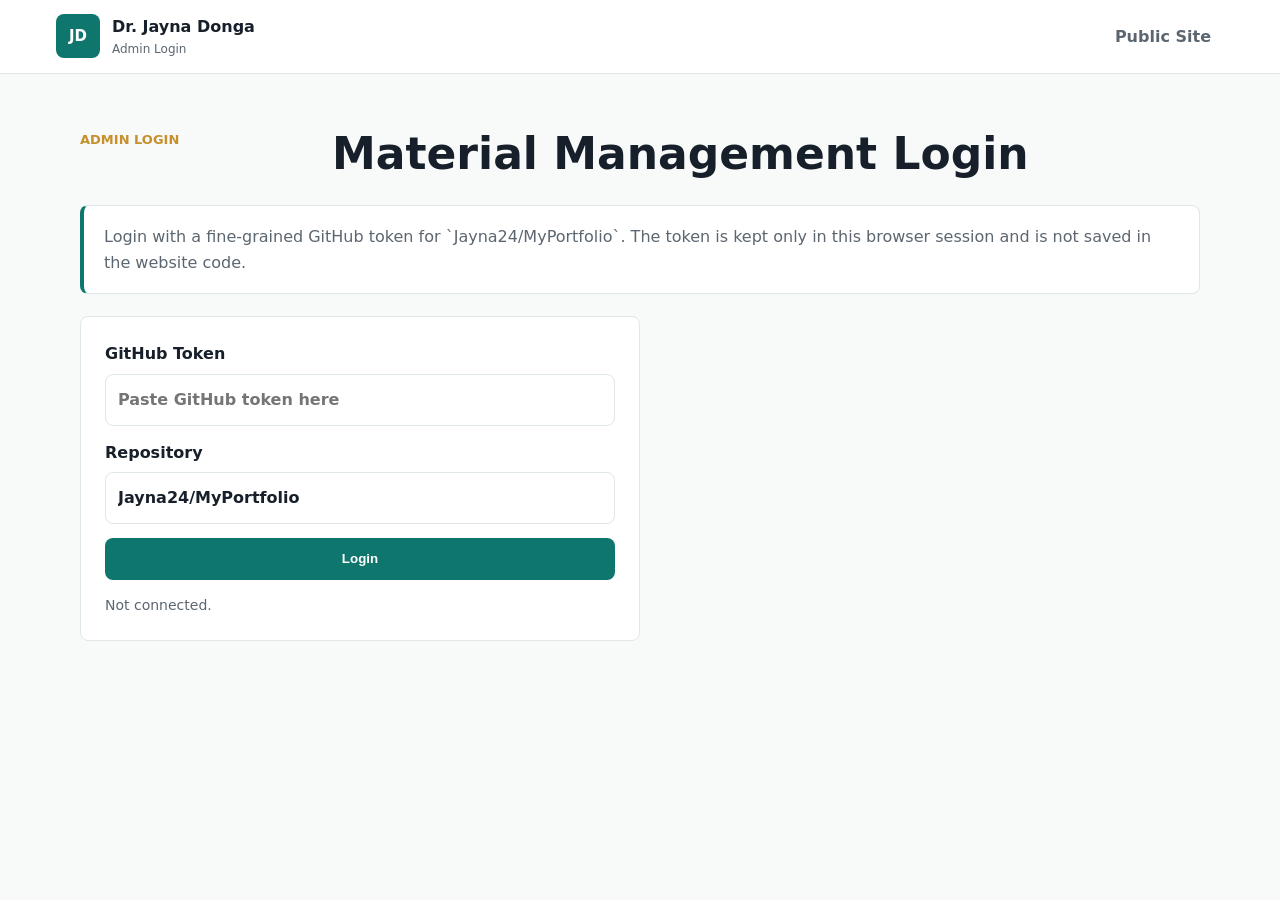
==== admin-login.html @ 8943fa87 "Split admin login and material management pages" ====
<!doctype html>
<html lang="en">
  <head>
    <meta charset="utf-8">
    <meta name="viewport" content="width=device-width, initial-scale=1">
    <title>Admin Login | Dr. Jayna Donga Materials</title>
    <meta name="description" content="Admin login page for Dr. Jayna Donga material management.">
    <link rel="stylesheet" href="styles.css">
  </head>
  <body>
    <header class="site-header">
      <a class="brand" href="index.html" aria-label="Back to portfolio">
        <span class="brand-mark">JD</span>
        <span>
          <strong>Dr. Jayna Donga</strong>
          <small>Admin Login</small>
        </span>
      </a>
      <nav class="site-nav admin-nav" aria-label="Admin navigation">
        <a href="index.html">Public Site</a>
      </nav>
    </header>

    <main>
      <section class="section admin-panel">
        <div class="section-heading">
          <p class="eyebrow">Admin Login</p>
          <h1>Material Management Login</h1>
        </div>
        <div class="admin-note">
          <p>Login with a fine-grained GitHub token for `Jayna24/MyPortfolio`. The token is kept only in this browser session and is not saved in the website code.</p>
        </div>
        <form class="upload-form admin-login-card" id="adminLoginForm">
          <label>
            GitHub Token
            <input id="githubToken" type="password" autocomplete="off" placeholder="Paste GitHub token here">
          </label>
          <label>
            Repository
            <input id="githubRepo" type="text" value="Jayna24/MyPortfolio">
          </label>
          <button class="button primary" type="button" id="adminLogin">Login</button>
          <p class="form-status" id="loginStatus">Not connected.</p>
        </form>
      </section>
    </main>

    <script src="script.js"></script>
  </body>
</html>
---- styles.css ----
:root {
  --ink: #17202a;
  --muted: #5c6670;
  --line: #dfe7ea;
  --paper: #f7faf9;
  --white: #ffffff;
  --teal: #0f766e;
  --teal-dark: #0a4d48;
  --gold: #c6902d;
  --plum: #7c3f58;
  --shadow: 0 18px 45px rgba(23, 32, 42, 0.14);
}

* {
  box-sizing: border-box;
}

html {
  scroll-behavior: smooth;
}

body {
  margin: 0;
  background: var(--paper);
  color: var(--ink);
  font-family: Inter, ui-sans-serif, system-ui, -apple-system, BlinkMacSystemFont, "Segoe UI", sans-serif;
  line-height: 1.6;
}

a {
  color: inherit;
}

h1,
h2,
h3,
p,
li {
  overflow-wrap: anywhere;
}

.site-header {
  position: sticky;
  top: 0;
  z-index: 10;
  display: flex;
  align-items: center;
  justify-content: space-between;
  gap: 24px;
  padding: 14px 56px;
  background: rgba(255, 255, 255, 0.94);
  border-bottom: 1px solid var(--line);
  backdrop-filter: blur(12px);
}

.brand {
  display: inline-flex;
  align-items: center;
  gap: 12px;
  text-decoration: none;
}

.brand-mark {
  display: grid;
  width: 44px;
  height: 44px;
  place-items: center;
  border-radius: 8px;
  background: var(--teal);
  color: var(--white);
  font-size: 15px;
  font-weight: 900;
}

.brand strong,
.brand small {
  display: block;
}

.brand small {
  color: var(--muted);
  font-size: 12px;
}

.site-nav {
  display: flex;
  gap: 4px;
}

.site-nav a,
.nav-toggle,
.filter,
.button {
  min-height: 42px;
  border-radius: 8px;
  font-weight: 800;
}

.site-nav a {
  display: inline-flex;
  align-items: center;
  padding: 8px 13px;
  color: var(--muted);
  text-decoration: none;
}

.site-nav a:hover {
  color: var(--teal-dark);
  background: #e8f4f1;
}

.nav-toggle {
  display: none;
  border: 1px solid var(--line);
  background: var(--white);
  color: var(--ink);
  padding: 0 14px;
}

.hero {
  position: relative;
  overflow: hidden;
  background: #0f2e33;
}

.hero-bg {
  position: absolute;
  inset: 0;
  background:
    linear-gradient(115deg, rgba(10, 47, 51, 0.96), rgba(17, 94, 89, 0.78) 52%, rgba(198, 144, 45, 0.35)),
    url("assets/educator-hero.png") center / cover;
}

.hero-content {
  position: relative;
  z-index: 1;
  display: grid;
  grid-template-columns: minmax(0, 1fr) 360px;
  gap: 48px;
  align-items: center;
  width: min(1120px, calc(100% - 36px));
  min-height: 710px;
  margin-inline: auto;
  padding: 80px 0;
  color: var(--white);
}

.eyebrow {
  margin: 0 0 10px;
  color: var(--gold);
  font-size: 13px;
  font-weight: 900;
  letter-spacing: 0;
  text-transform: uppercase;
}

h1 {
  max-width: 760px;
  margin: 0;
  font-size: 78px;
  line-height: 0.96;
  letter-spacing: 0;
}

.hero-copy {
  max-width: 660px;
  margin: 24px 0 0;
  color: rgba(255, 255, 255, 0.9);
  font-size: 22px;
}

.hero-actions {
  display: flex;
  flex-wrap: wrap;
  gap: 12px;
  margin-top: 30px;
}

.button {
  display: inline-flex;
  align-items: center;
  justify-content: center;
  border: 0;
  padding: 11px 18px;
  text-decoration: none;
  cursor: pointer;
}

.button.primary {
  background: var(--teal);
  color: var(--white);
}

.button.secondary {
  background: rgba(255, 255, 255, 0.16);
  color: var(--white);
  border: 1px solid rgba(255, 255, 255, 0.42);
}

.button.neutral {
  background: #edf4f4;
  color: var(--teal-dark);
}

.button.danger {
  background: #b42318;
  color: var(--white);
}

.profile-card {
  margin: 0;
  overflow: hidden;
  border: 1px solid rgba(255, 255, 255, 0.24);
  border-radius: 8px;
  background: rgba(255, 255, 255, 0.12);
  box-shadow: var(--shadow);
}

.profile-card img {
  display: block;
  width: 100%;
  aspect-ratio: 4 / 5;
  object-fit: cover;
  object-position: center top;
}

.profile-card figcaption {
  display: flex;
  justify-content: space-between;
  gap: 14px;
  padding: 16px 18px;
  background: rgba(255, 255, 255, 0.95);
  color: var(--ink);
}

.profile-card strong {
  color: var(--teal-dark);
  font-size: 24px;
  line-height: 1;
}

.profile-card span {
  color: var(--muted);
}

.quick-stats,
.section {
  width: min(1120px, calc(100% - 36px));
  margin-inline: auto;
}

.quick-stats {
  display: grid;
  grid-template-columns: repeat(4, 1fr);
  gap: 1px;
  transform: translateY(-34px);
  background: var(--line);
  box-shadow: var(--shadow);
}

.quick-stats article {
  min-height: 118px;
  padding: 24px;
  background: var(--white);
}

.quick-stats strong {
  display: block;
  color: var(--teal-dark);
  font-size: 27px;
  line-height: 1.1;
}

.quick-stats span {
  display: block;
  margin-top: 7px;
  color: var(--muted);
  font-size: 14px;
}

.section {
  padding: 56px 0;
}

.section-heading {
  display: grid;
  grid-template-columns: 220px 1fr;
  gap: 32px;
  align-items: start;
  margin-bottom: 28px;
}

.section-heading h2 {
  margin: 0;
  font-size: 44px;
  line-height: 1.08;
}

.about-grid,
.contact-grid,
.upload-grid {
  display: grid;
  grid-template-columns: minmax(0, 1.15fr) minmax(300px, 0.85fr);
  gap: 28px;
}

.about-grid p,
.contact p,
address,
.publication-list li,
.upload-list p {
  color: var(--muted);
}

.about-grid p {
  margin-top: 0;
  font-size: 18px;
}

.info-panel,
.contact-form,
.upload-form,
.upload-list,
.split-list article,
.material-card,
.timeline article,
.publication-list {
  border: 1px solid var(--line);
  border-radius: 8px;
  background: var(--white);
}

.info-panel,
.split-list article,
.publication-list,
.upload-form,
.upload-list {
  padding: 24px;
}

.info-panel h3,
.material-card h3,
.timeline h3,
.split-list h3,
.publication-list h3,
.upload-list h3 {
  margin: 0 0 10px;
  line-height: 1.2;
}

.info-panel p {
  margin: 10px 0;
}

.split-list {
  display: grid;
  grid-template-columns: repeat(2, 1fr);
  gap: 16px;
}

.split-list ul,
.publication-list ul,
.upload-list ul {
  margin: 0;
  padding-left: 20px;
  color: var(--muted);
}

.split-list li + li,
.publication-list li + li,
.upload-list li + li {
  margin-top: 8px;
}

.material-controls {
  display: flex;
  flex-wrap: wrap;
  gap: 10px;
  margin-bottom: 22px;
}

.filter {
  border: 1px solid var(--line);
  background: var(--white);
  color: var(--muted);
  padding: 0 14px;
  cursor: pointer;
}

.filter.is-active {
  border-color: var(--teal);
  background: var(--teal);
  color: var(--white);
}

.material-grid {
  display: grid;
  grid-template-columns: repeat(3, 1fr);
  gap: 16px;
}

.material-card {
  min-height: 226px;
  padding: 22px;
}

.material-card span,
.tag-cloud span {
  display: inline-flex;
  border-radius: 999px;
  font-size: 12px;
  font-weight: 900;
}

.material-card span {
  margin-bottom: 18px;
  padding: 4px 9px;
  background: #fdf2dd;
  color: #81510d;
}

.material-card p,
.timeline p {
  color: var(--muted);
}

.upload-section {
  background: transparent;
}

.student-materials {
  display: grid;
  gap: 18px;
}

.materials-intro {
  max-width: 760px;
  margin: 0;
  color: var(--muted);
  font-size: 18px;
}

.resource-table {
  display: grid;
  overflow: hidden;
  border: 1px solid var(--line);
  border-radius: 8px;
  background: var(--white);
}

.resource-row {
  display: grid;
  grid-template-columns: 1fr 1.5fr 1fr 120px;
  gap: 1px;
  border-top: 1px solid var(--line);
}

.resource-row:first-child {
  border-top: 0;
}

.resource-row span {
  padding: 15px 16px;
  color: var(--muted);
}

.resource-head span {
  background: var(--teal-dark);
  color: var(--white);
  font-weight: 900;
}

.resource-row a {
  color: var(--teal-dark);
  font-weight: 900;
  text-decoration: none;
}

.admin-panel h1 {
  margin: 0;
  font-size: 44px;
  line-height: 1.08;
  color: var(--ink);
}

.admin-note {
  margin-bottom: 22px;
  padding: 18px 20px;
  border: 1px solid var(--line);
  border-left: 4px solid var(--teal);
  border-radius: 8px;
  background: var(--white);
}

.admin-note p,
.form-status {
  margin: 0;
  color: var(--muted);
}

.form-status {
  font-size: 14px;
}

.is-disabled {
  opacity: 0.72;
}

.admin-list {
  margin-top: 18px;
}

.admin-login-card {
  max-width: 560px;
}

.admin-upload-panel {
  margin-bottom: 22px;
}

.admin-form-grid {
  display: grid;
  grid-template-columns: repeat(2, minmax(0, 1fr));
  gap: 14px;
}

.admin-form-actions {
  display: flex;
  flex-wrap: wrap;
  gap: 10px;
}

.admin-grid-view {
  display: grid;
  overflow: hidden;
  border: 1px solid var(--line);
  border-radius: 8px;
  background: var(--white);
}

.admin-grid-row {
  display: grid;
  grid-template-columns: 1.25fr 1fr 0.9fr 0.75fr 1.1fr;
  gap: 1px;
  align-items: center;
  border-top: 1px solid var(--line);
}

.admin-grid-row:first-child {
  border-top: 0;
}

.admin-grid-row > span {
  min-height: 58px;
  padding: 13px 14px;
  color: var(--muted);
}

.admin-grid-head > span {
  min-height: 48px;
  background: var(--teal-dark);
  color: var(--white);
  font-weight: 900;
}

.admin-grid-row a {
  color: var(--teal-dark);
  font-weight: 900;
  text-decoration: none;
}

.admin-actions {
  display: flex;
  flex-wrap: wrap;
  gap: 8px;
  justify-content: flex-end;
}

.admin-actions a {
  display: inline-flex;
  align-items: center;
  min-height: 42px;
  padding: 10px 12px;
  color: var(--teal-dark);
  font-weight: 900;
  text-decoration: none;
}

.upload-form,
.contact-form {
  display: grid;
  gap: 14px;
}

label {
  display: grid;
  gap: 7px;
  color: var(--ink);
  font-weight: 800;
}

input,
select,
textarea {
  width: 100%;
  border: 1px solid var(--line);
  border-radius: 8px;
  padding: 12px;
  color: var(--ink);
  font: inherit;
  background: var(--white);
}

textarea {
  resize: vertical;
}

.timeline {
  display: grid;
  gap: 14px;
}

.timeline article {
  display: grid;
  grid-template-columns: 150px 1fr;
  gap: 16px;
  padding: 22px;
}

time {
  color: var(--plum);
  font-weight: 900;
}

.research-grid {
  display: grid;
  grid-template-columns: repeat(4, 1fr);
  gap: 16px;
  margin-bottom: 18px;
}

.research-grid article {
  min-height: 132px;
  padding: 22px;
  border-radius: 8px;
  background: var(--teal-dark);
  color: var(--white);
}

.research-grid strong {
  display: block;
  font-size: 30px;
  line-height: 1.1;
}

.research-grid span {
  display: block;
  margin-top: 8px;
  color: rgba(255, 255, 255, 0.82);
}

.tag-cloud {
  display: flex;
  flex-wrap: wrap;
  gap: 10px;
}

.tag-cloud span {
  padding: 9px 12px;
  background: var(--white);
  border: 1px solid var(--line);
  color: var(--teal-dark);
}

.contact {
  padding-bottom: 80px;
}

address {
  margin-top: 20px;
  font-style: normal;
}

.contact-form {
  padding: 22px;
  border: 1px solid var(--line);
  border-radius: 8px;
  background: var(--white);
}

.site-footer {
  display: flex;
  justify-content: space-between;
  gap: 18px;
  padding: 24px 56px;
  background: var(--ink);
  color: var(--white);
}

.site-footer p {
  margin: 0;
}

.site-footer a {
  color: var(--white);
}

@media (max-width: 980px) {
  .site-header {
    padding-inline: 18px;
  }

  .nav-toggle {
    display: inline-flex;
    align-items: center;
  }

  .site-nav {
    position: absolute;
    top: 72px;
    right: 18px;
    left: 18px;
    display: none;
    flex-direction: column;
    padding: 8px;
    background: var(--white);
    border: 1px solid var(--line);
    box-shadow: var(--shadow);
  }

  .site-nav.is-open {
    display: flex;
  }

  .hero-content {
    grid-template-columns: 1fr;
    min-height: auto;
    padding: 74px 0;
  }

  .profile-card {
    width: min(360px, 100%);
  }

  .quick-stats,
  .material-grid,
  .research-grid,
  .split-list,
  .about-grid,
  .contact-grid,
  .upload-grid,
  .resource-row,
  .admin-form-grid,
  .admin-grid-row {
    grid-template-columns: 1fr;
  }

  .admin-actions {
    justify-content: flex-start;
  }

  .section-heading {
    grid-template-columns: 1fr;
    gap: 4px;
  }

  .timeline article {
    grid-template-columns: 1fr;
  }

  h1 {
    font-size: 58px;
  }

  .hero-copy {
    font-size: 20px;
  }

  .section-heading h2 {
    font-size: 36px;
  }

  .admin-panel h1 {
    font-size: 36px;
  }
}

@media (max-width: 560px) {
  .brand small {
    display: none;
  }

  .brand strong {
    max-width: 185px;
    line-height: 1.15;
  }

  .hero-content {
    padding-top: 56px;
  }

  .quick-stats {
    transform: none;
    margin-top: 18px;
  }

  h1 {
    font-size: 42px;
  }

  .hero-copy {
    font-size: 18px;
  }

  .section-heading h2 {
    font-size: 31px;
  }

  .admin-panel h1 {
    font-size: 31px;
  }

  .site-footer {
    flex-direction: column;
    padding-inline: 18px;
  }
}
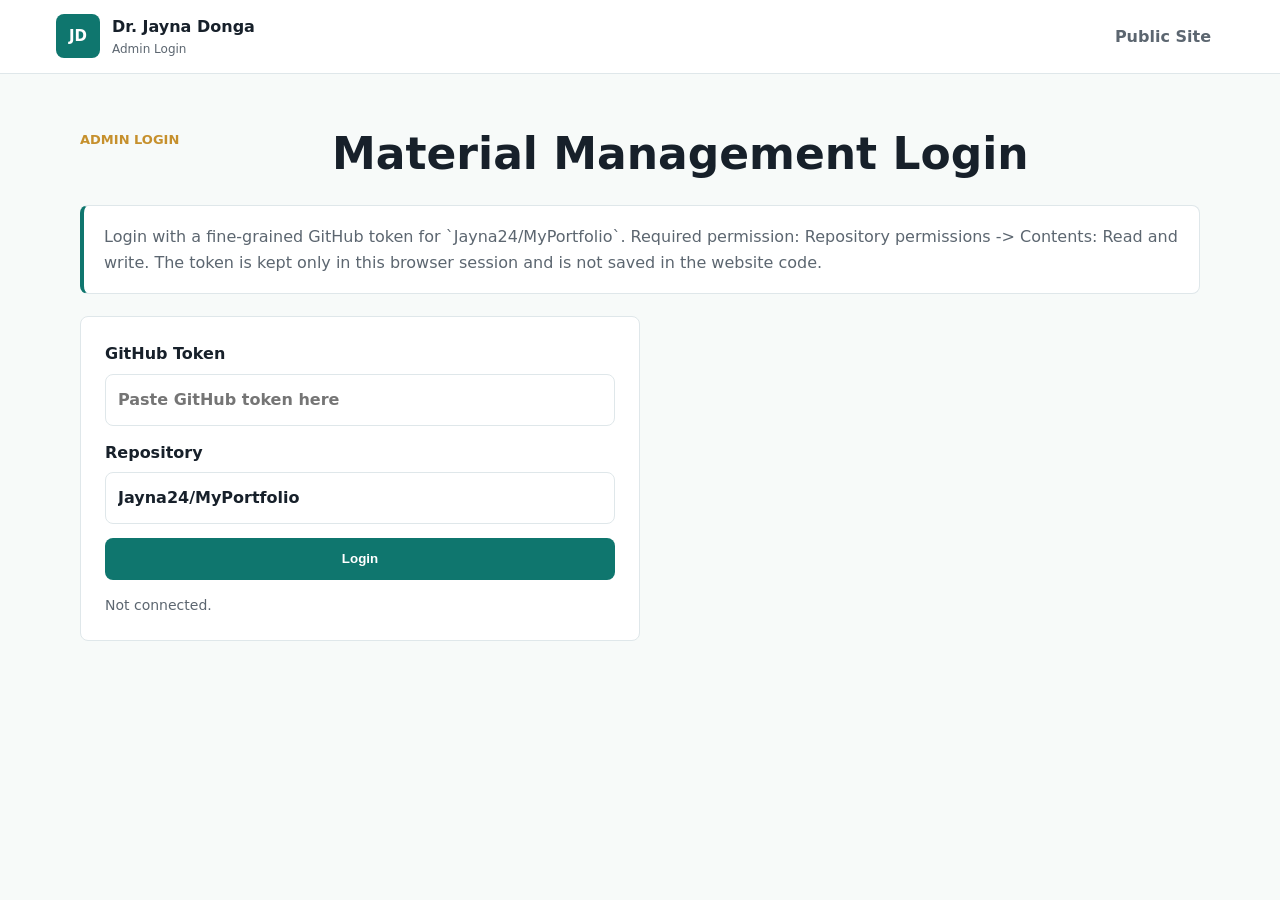
==== commit f042f3c7: "Clarify admin token write permission errors" ====
--- a/admin-login.html
+++ b/admin-login.html
@@ -28,7 +28,7 @@
           <h1>Material Management Login</h1>
         </div>
         <div class="admin-note">
-          <p>Login with a fine-grained GitHub token for `Jayna24/MyPortfolio`. The token is kept only in this browser session and is not saved in the website code.</p>
+          <p>Login with a fine-grained GitHub token for `Jayna24/MyPortfolio`. Required permission: Repository permissions -> Contents: Read and write. The token is kept only in this browser session and is not saved in the website code.</p>
         </div>
         <form class="upload-form admin-login-card" id="adminLoginForm">
           <label>
